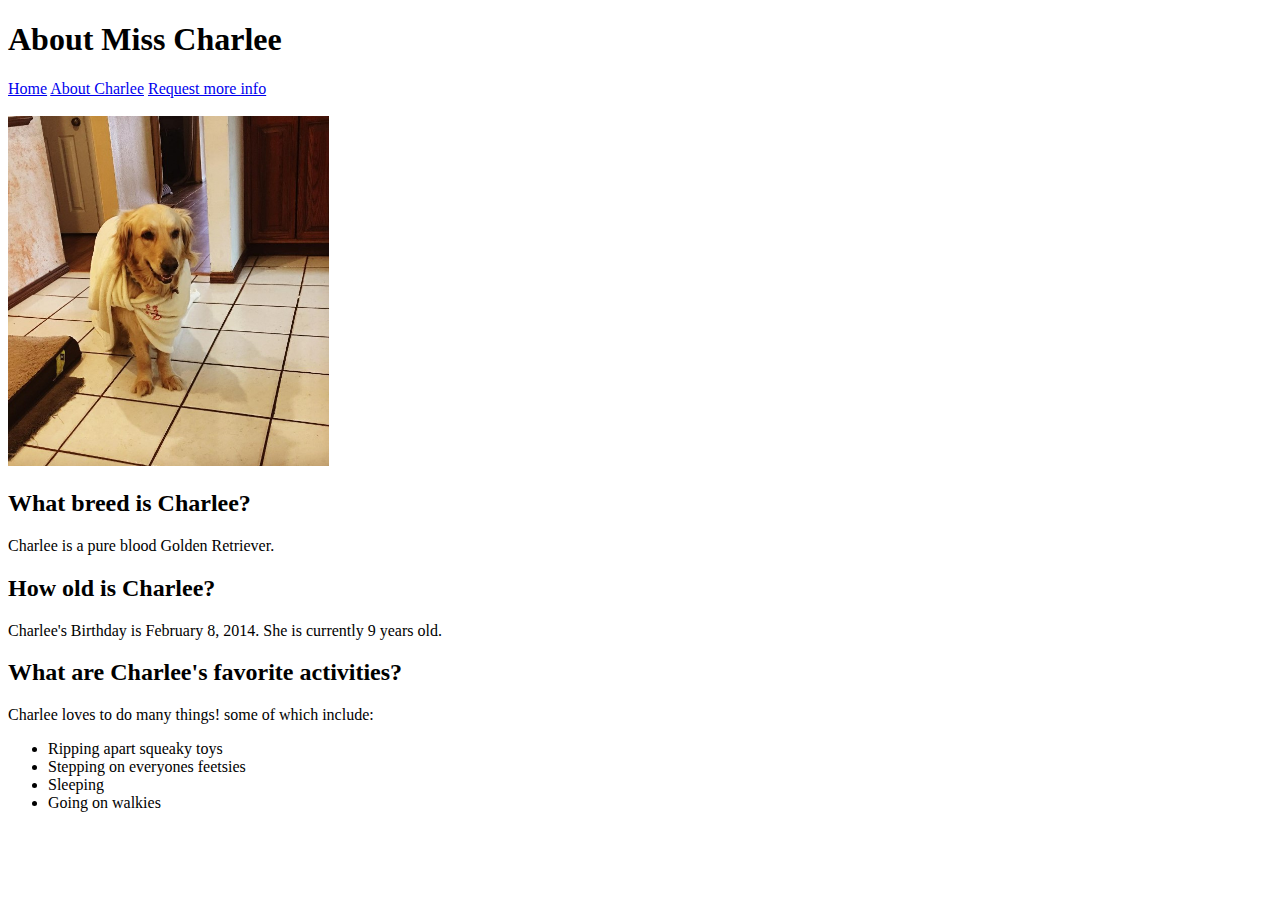
==== Coding_Assignment/about.html @ 77372f54 "first commit" ====
<!DOCTYPE html>
<html lang="en">
<head>
    <meta charset="UTF-8">
    <meta http-equiv="X-UA-Compatible" content="IE=edge">
    <meta name="viewport" content="width=device-width, initial-scale=1.0">
    <title>Document</title>
</head>
<body>
    <h1>About Miss Charlee</h1>
    
    <div>
        <a href="index.html">Home</a>
        <a href="about.html">About Charlee</a>
        <a href="contact.html">Request more info</a>
    </div><br>

    <img height="350px" src="Charlee3.jpg" alt="Charlee"><br>

    <h2>What breed is Charlee?</h2>
    <p>Charlee is a pure blood Golden Retriever.</p>

    <h2>How old is Charlee?</h2>
    <p>Charlee's Birthday is February 8, 2014. She is currently 9 years old.</p>

    <h2>What are Charlee's favorite activities?</h2>
    <p>Charlee loves to do many things! some of which include:
        <ul>
            <li>Ripping apart squeaky toys</li>
            <li>Stepping on everyones feetsies</li>
            <li>Sleeping</li>
            <li>Going on walkies</li>
        </ul>
    </p>




</body>
</html>
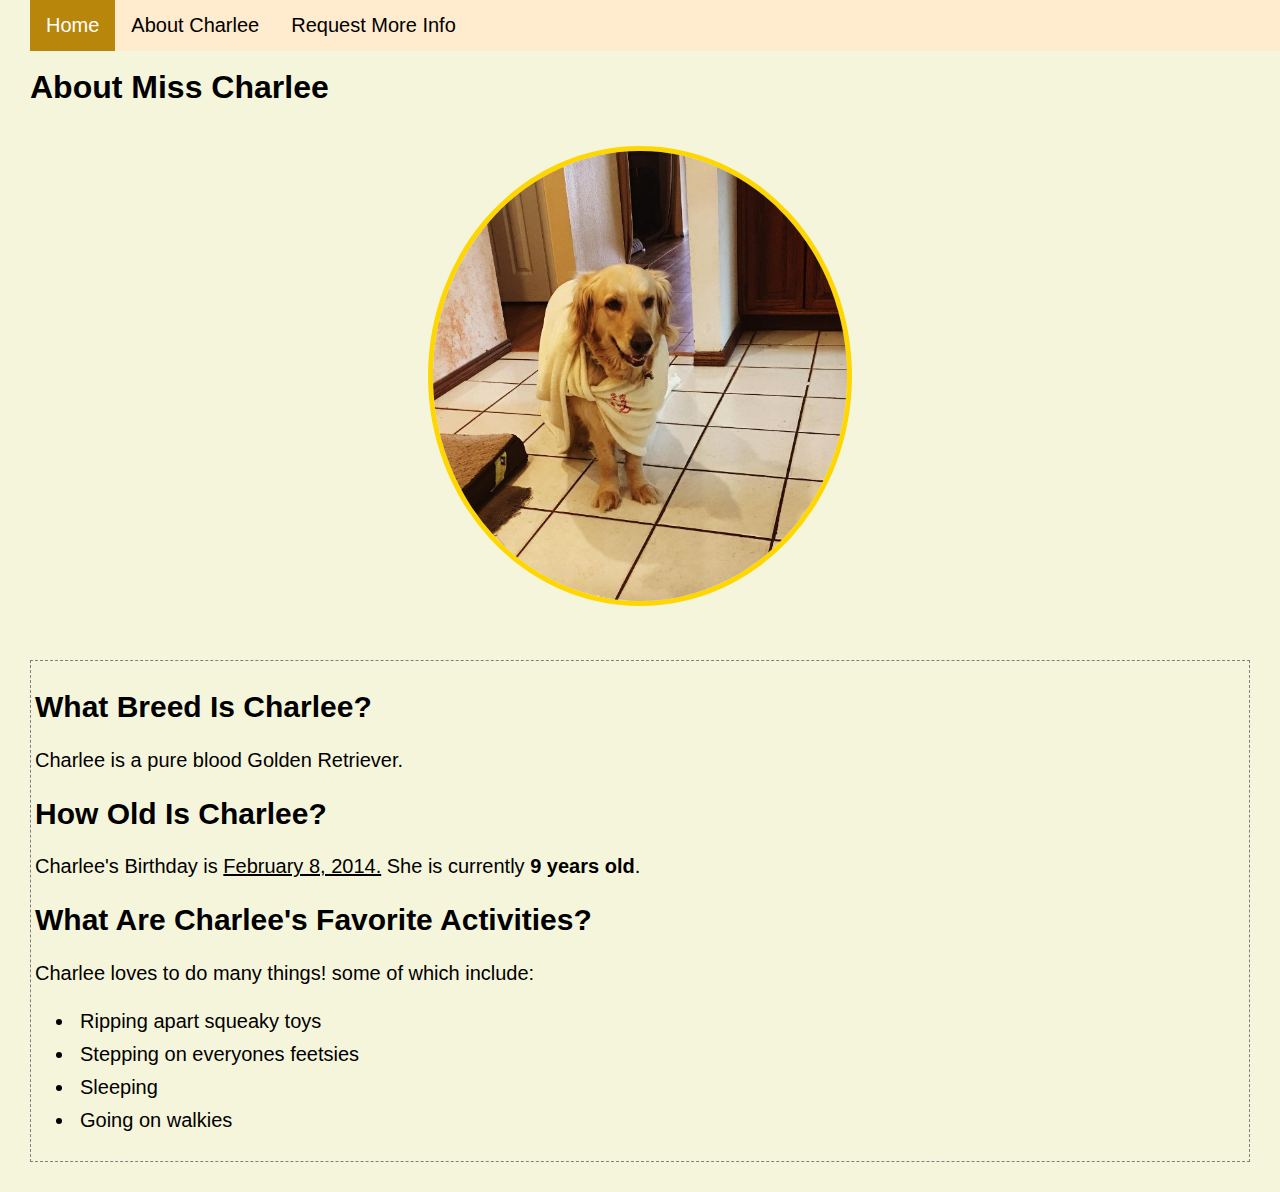
==== commit f632be0c: "finishing" ====
--- a/Coding_Assignment/about.html
+++ b/Coding_Assignment/about.html
@@ -4,34 +4,39 @@
     <meta charset="UTF-8">
     <meta http-equiv="X-UA-Compatible" content="IE=edge">
     <meta name="viewport" content="width=device-width, initial-scale=1.0">
-    <title>Document</title>
+    <title>Charlee Ann</title>
+    <link rel="stylesheet" href="styles.css">
+    <link rel="icon" type="image/x-icon" href="resources/favicon.ico">
 </head>
 <body>
-    <h1>About Miss Charlee</h1>
-    
-    <div>
-        <a href="index.html">Home</a>
+        
+    <div class="topnav">
+        <a class="active" href="index.html">Home</a>
         <a href="about.html">About Charlee</a>
         <a href="contact.html">Request more info</a>
     </div><br>
 
-    <img height="350px" src="Charlee3.jpg" alt="Charlee"><br>
+    <h1>About Miss Charlee</h1><br>
 
-    <h2>What breed is Charlee?</h2>
-    <p>Charlee is a pure blood Golden Retriever.</p>
+    <img src="resources/Charlee3.jpg" alt="Charlee" class="center"><br><br><br>
 
-    <h2>How old is Charlee?</h2>
-    <p>Charlee's Birthday is February 8, 2014. She is currently 9 years old.</p>
+    <div class="about">
+        <h2 class="header-2">What breed is Charlee?</h2>
+        <p>Charlee is a pure blood Golden Retriever.</p>
 
-    <h2>What are Charlee's favorite activities?</h2>
-    <p>Charlee loves to do many things! some of which include:
-        <ul>
-            <li>Ripping apart squeaky toys</li>
-            <li>Stepping on everyones feetsies</li>
-            <li>Sleeping</li>
-            <li>Going on walkies</li>
-        </ul>
-    </p>
+        <h2 class="header-2">How old is Charlee?</h2>
+        <p>Charlee's Birthday is <u>February 8, 2014.</u> She is currently <b>9 years old</b>.</p>
+
+        <h2 class="header-2">What are Charlee's favorite activities?</h2>
+        <p>Charlee loves to do many things! some of which include:
+            <ul>
+                <li>Ripping apart squeaky toys</li>
+                <li>Stepping on everyones feetsies</li>
+                <li>Sleeping</li>
+                <li>Going on walkies</li>
+            </ul>
+        </p>
+    </div>
 
 
 
--- a/Coding_Assignment/styles.css
+++ b/Coding_Assignment/styles.css
@@ -0,0 +1,159 @@
+body {
+    background-color: beige;
+    margin: 30px 30px 30px 30px;
+    font-family: Arial, Helvetica, sans-serif;
+}
+
+img {
+    border-radius: 50%;
+}
+
+img:hover {
+    animation: shake 0.5s;
+    animation-iteration-count: infinite;
+}
+
+.center {
+    height: 450px;
+    display: block;
+    margin-left: auto;
+    margin-right: auto;
+    border: solid 5px gold; 
+}
+
+@keyframes shake {
+    0% { transform: translate(1px, 1px) rotate(0deg); }
+    10% { transform: translate(-1px, -2px) rotate(-1deg); }
+    20% { transform: translate(-3px, 0px) rotate(1deg); }
+    30% { transform: translate(3px, 2px) rotate(0deg); }
+    40% { transform: translate(1px, -1px) rotate(1deg); }
+    50% { transform: translate(-1px, 2px) rotate(-1deg); }
+    60% { transform: translate(-3px, 1px) rotate(0deg); }
+    70% { transform: translate(3px, 1px) rotate(-1deg); }
+    80% { transform: translate(-1px, -1px) rotate(1deg); }
+    90% { transform: translate(1px, 2px) rotate(0deg); }
+    100% { transform: translate(1px, -2px) rotate(-1deg); }
+  }
+
+  .header-1 {
+    text-transform: uppercase;
+}
+
+.topnav {
+    background-color: blanchedalmond;
+    overflow: hidden;
+    text-transform: capitalize;
+    position: fixed;
+    top: 0;
+    width: 100%;
+}
+
+.topnav a {
+    float: left;
+    display: block;
+    color:black;
+    text-align: center;
+    padding: 14px 16px;
+    text-decoration: none;
+    font-size: 20px;
+    
+}
+
+.topnav a:hover {
+    background-color: goldenrod;
+    color: white;
+}
+
+.topnav a.active {
+    background-color: darkgoldenrod;
+    color: white;
+}
+
+#home-para {
+    color: black;
+    text-align: center;
+    text-decoration: none;
+    font-size: 35px;
+    background-color: khaki;
+    margin-left: 300px;
+    margin-right: 300px;
+    padding-top: 10px;
+    padding-bottom: 10px;
+}
+
+table {
+    border-collapse: collapse;
+    width: 75%;
+    margin-left: auto;
+    margin-right: auto;
+}
+
+th, td {
+    padding: 8px;
+    text-align: center ;
+    border-bottom: 1px solid black;
+}
+
+td:last-child:hover {
+    background-color: burlywood;
+}
+
+#box-model {
+    padding: 20px;
+    border-style: solid;
+    border-width: 3px;
+    background-color: blanchedalmond;
+}
+
+.header-2 {
+    text-transform: capitalize;
+}
+
+.header-3 {
+    text-align: center;
+    text-decoration: underline;
+}
+
+input[type=text],select,textarea {
+    width: 100%;
+    padding: 15px;
+    border: 1px solid black;
+    border-radius: 4px;
+    box-sizing: border-box;
+    margin-top: 15px;
+    margin-bottom: 15px;
+    resize: vertical;
+}
+
+#question-box {
+    height: 200px;
+}
+
+input[type=submit] {
+    background-color: darkgoldenrod;
+    color: white;
+    padding: 12px 20px;
+    border: none;
+    border-radius: 4px;
+    cursor: pointer;
+}
+
+input[type=submit]:hover {
+    background-color: goldenrod;
+  }
+
+.container {
+  border-radius: 5px;
+  padding: 20px;
+}
+
+
+.about {
+    border: 1px dashed gray;
+    padding: 4px;
+    font-size: 20px;
+}
+
+li {
+    padding: 5px;
+}